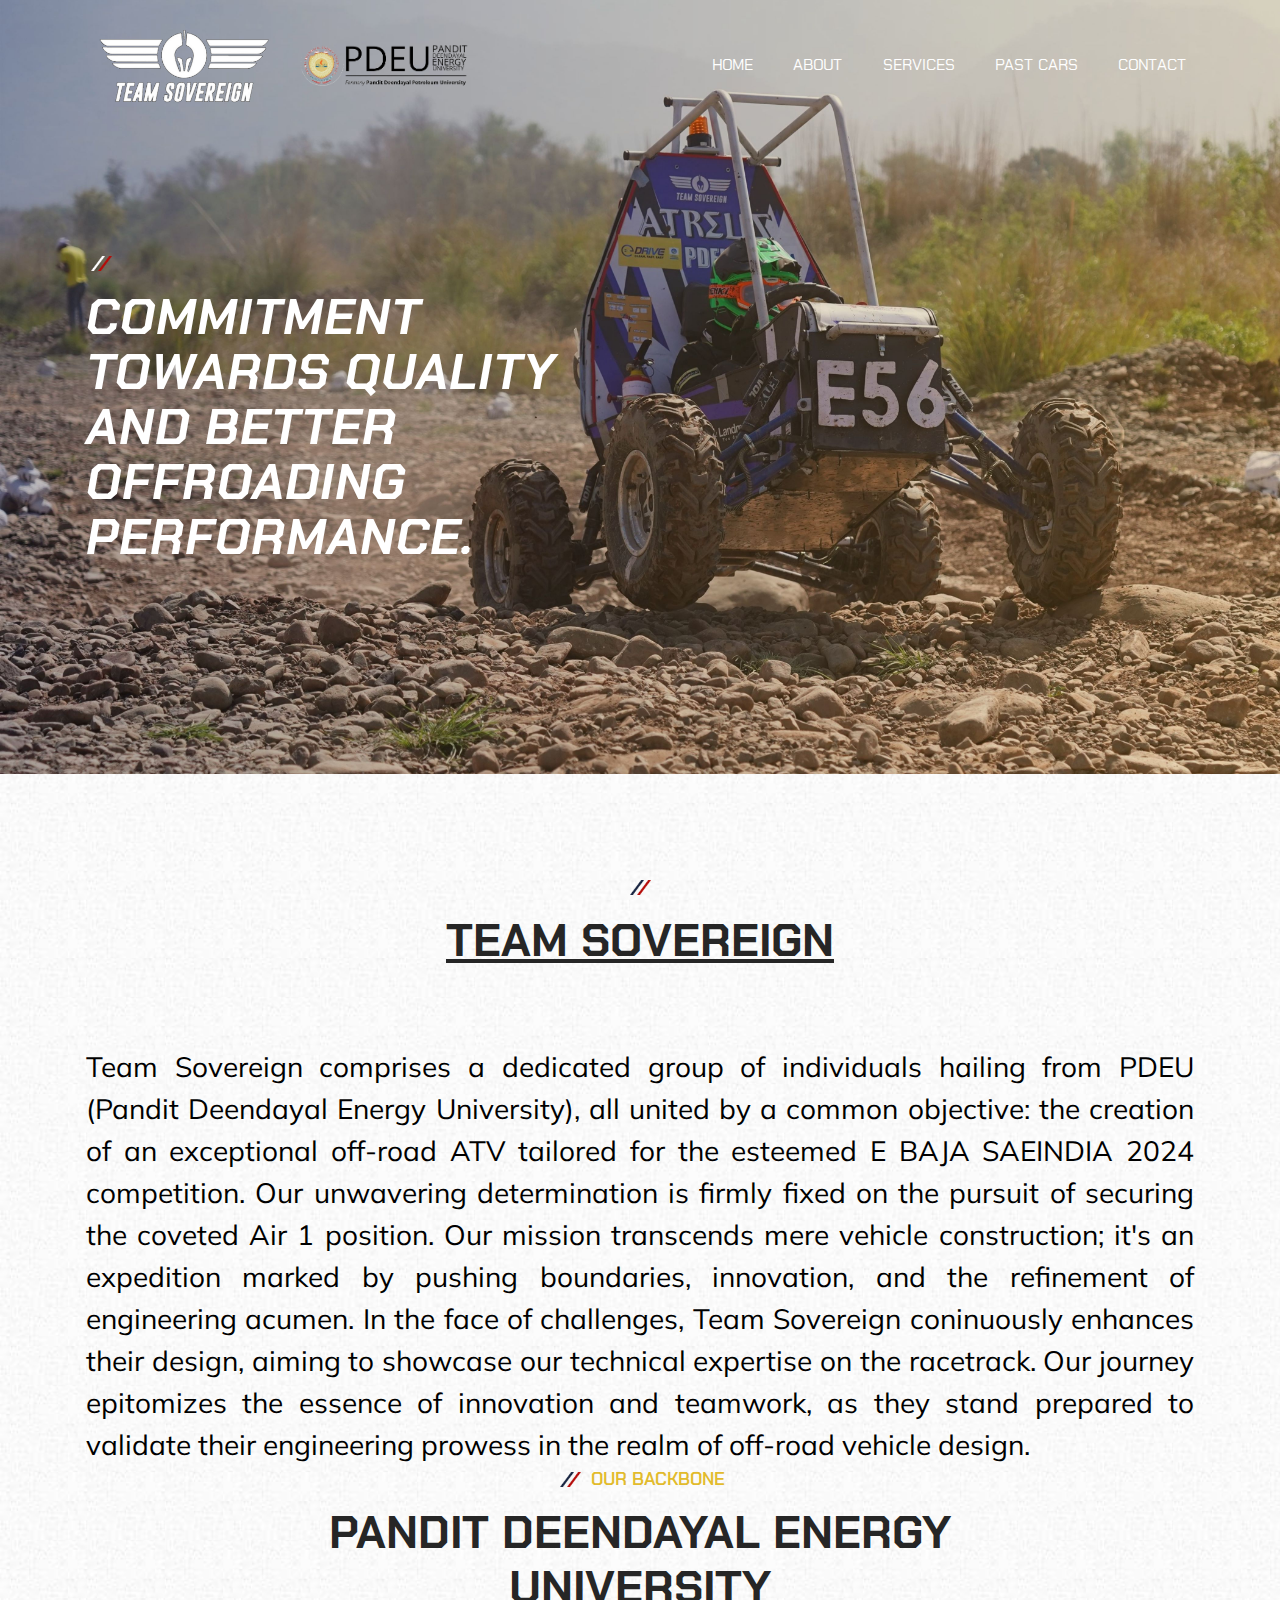
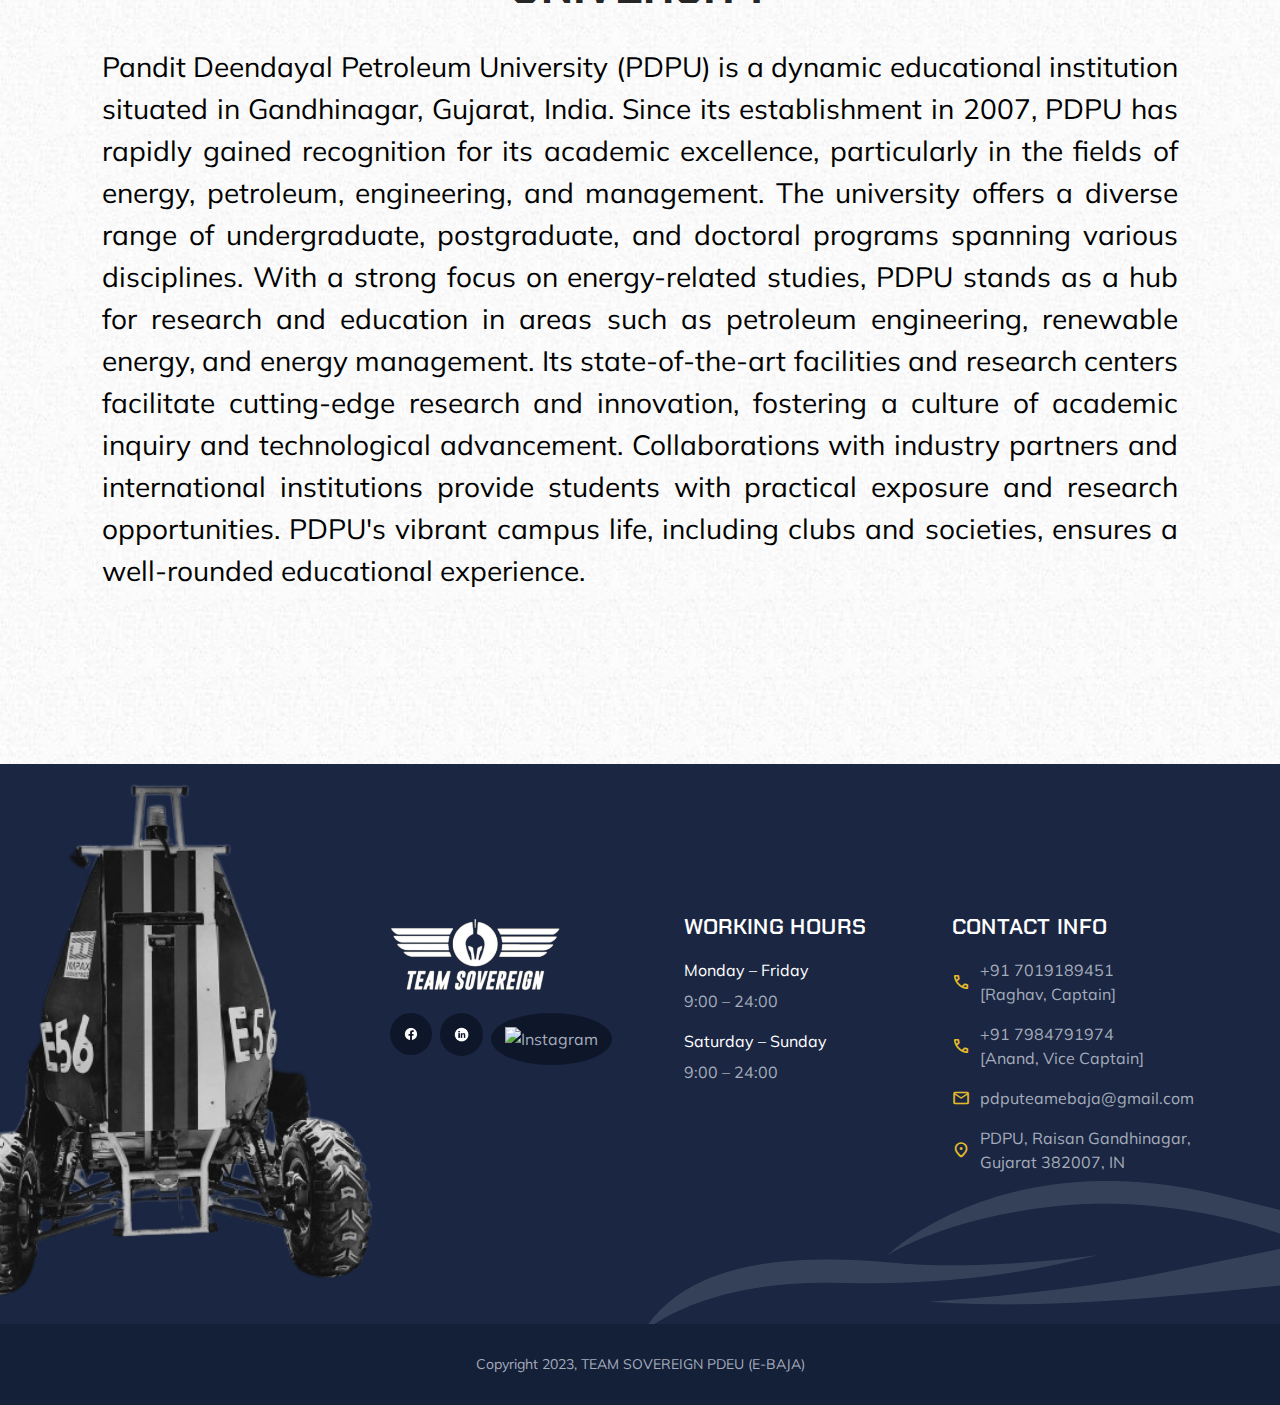
==== about.html @ 9f76470d "Add files via upload" ====
<!DOCTYPE html>
<html lang="en">

<head>
  <meta charset="UTF-8">
  <meta http-equiv="X-UA-Compatible" content="IE=edge">
  <meta name="viewport" content="width=device-width, initial-scale=1.0">

  <!-- 
    - primary meta tags
  -->
  <title>TEAM SOVEREIGN</title>
  <meta name="title" content="TEAM SOVEREIGN">
  <meta name="description" content="MADE BY TEAM SOVEREIGN">

  <!-- 
    - favicon
  -->
  <!-- <link rel="shortcut icon" href="./favicon.svg" type="image/svg+xml"> -->

  <!-- 
    - google font link
  -->
  <link rel="preconnect" href="https://fonts.googleapis.com">
  <link rel="preconnect" href="https://fonts.gstatic.com" crossorigin>
  <link href="https://fonts.googleapis.com/css2?family=Chakra+Petch:wght@400;600;700&family=Mulish&display=swap"
    rel="stylesheet">

  <!-- 
    - material icon font
  -->
  <link rel="stylesheet"
    href="https://fonts.googleapis.com/css2?family=Material+Symbols+Rounded:opsz,wght,FILL,GRAD@40,600,0,0" />

  <!-- 
    - custom css link
  -->
  <link rel="stylesheet" href="style.css">

  <!-- 
    - preload images
  -->
  <link rel="preload" as="image" href="hero-banner.png">
  <link rel="preload" as="image" href="hero-bg.jpg">

</head>

<body>

  <!-- 
    - #HEADER
  -->

  <header class="header">
    <div class="container">

      <a href="index.html" class="logo">
        <img src="logo.png" width="128" height="63" alt="456">
      </a>

      <a href="https://www.pdpu.ac.in/" class="logo">
        <img src="PDEU-TP-LOGO (1).png" width="128" height="63" alt="456">
      </a>

      <nav class="navbar" data-navbar>
        <ul class="navbar-list">

          <li>
            <a href="index.html" class="navbar-link">Home</a>
          </li>

          <li>
            <a href="about.html" class="navbar-link">About</a>
          </li>

          <li>
            <a href="#" class="navbar-link">Services</a>
          </li>

          <li>
            <a href="Cars.html" class="navbar-link">Past Cars</a>
          </li>

          <li>
            <a href="#Footer" class="navbar-link">Contact</a>
          </li>

        </ul>
      </nav>



  </header>





  <main>
    <article>

      <!-- 
        - #HERO
      -->

      <section class="hero has-bg-image" aria-label="home" style="background-image: url('image-hero.jpg')">
        <div class="container">

          <div class="hero-content">

            <p class="section-subtitle :dark"> </p>

            <h1 class="h1 section-title"><i>Commitment towards Quality and better Offroading performance.</i></h1>

            <p class="section-text">
              
            </p>

           <!-- <a href="#" class="btn">
              <span class="span">Our Achievements</span>

              <span class="material-symbols-rounded">arrow_forward</span>
            </a>
            -->

          </div>

          <!-- <figure class="hero-banner" style="--width: 1228; --height: 789;">
            <img src="./assets/images/over.png" width="1228" height="789" alt="red motor vehicle"
              class="move-anim">
          </figure> -->

        </div>
      </section>

      
      <!-- <section class="sponsors-bar">
        <div class="container">
          <div class="sponsors-content">
            <h3 class="sponsors-heading">Our Sponsors</h3>
            <div class="sponsors-scroll">
              <div class="sponsors-images">
                 Add your sponsor images here -->
                <!-- <img src="./assets/images/logo1.png" alt="Sponsor 1">
                <img src="./assets/images/logo1.png" alt="Sponsor 2">
                <img src="./assets/images/logo1.png" alt="Sponsor 4">
                <img src="./assets/images/logo1.png" alt="Sponsor 5">
                <img src="./assets/images/logo1.png" alt="Sponsor 6">
                 Add more sponsor images as needed -->
              <!-- </div>
            </div>
          </div>
        </div>
      </section>
    --> 


      <!-- 
        - #SERVICE
      -->

      <section class="section service has-bg-image" aria-labelledby="service-label"
        style="background-image: url('service-bg.jpg')">
        <div class="container">

          <p class="section-subtitle :light" id="service-label"></p>

          <h2 class="h2 section-title"><u>TEAM SOVEREIGN</u></h2>
          <br><br>
         

          <center><p style="color:black; font-size: 28px; text-align: justify;">Team Sovereign comprises a dedicated group of individuals hailing from PDEU (Pandit Deendayal Energy University), all united by a common objective: the creation of an exceptional off-road ATV tailored for the esteemed E BAJA SAEINDIA 2024 competition. 
        
            Our unwavering determination is firmly fixed on the pursuit of securing the coveted Air 1 position. 
            
            Our mission transcends mere vehicle construction; it's an expedition marked by pushing boundaries, innovation, and the refinement of engineering acumen. 
          
            In the face of challenges, Team Sovereign coninuously enhances their design, aiming to showcase our technical expertise on the racetrack. 
        
            Our journey epitomizes the essence of innovation and teamwork, as they stand prepared to validate their engineering prowess in the realm of off-road vehicle design.
            <br>


          </p></center>

         <!-- <ul class="service-list">

            <li>
              <div class="service-card">

                <figure class="card-icon">
                  <img src="./assets/images/speed.jpeg" width="110" height="110" loading="lazy" alt="Max Speed">
                </figure>

                <h3 class="h3 card-title">Max Speed</h3>

                <p class="card-text">
                  50 km/hr
                </p>

                <a href="#" class="btn-link">Read more</a>

              </div>
            </li>

            <li>
              <div class="service-card">

                <figure class="card-icon">
                  <img src="./assets/images/camber (1).jpeg" width="110" height="110" loading="lazy" alt="SUPERB SUSPENSION AND Maneuvrability">
                </figure>

                <h3 class="h3 card-title">SUPERB SUSPENSION AND MANEUVRABILITY</h3>
                <p class="card-text">
                  15 inch Ground Clearance
                </p>

                <a href="#" class="btn-link">Read more</a>

              </div>
            </li>

            <li>
              <div class="service-card">

                <figure class="card-icon">
                  <img src="./assets/images/POWER TRAIN.jpeg" width="110" height="110" loading="lazy" alt="BETTER POWER TRANSMISSION">
                </figure>

                <h3 class="h3 card-title">POWER TRANSMISSION IMPROVED</h3>

                <p class="card-text">
                  Optimizations in Gear Transmission System
                </p>

                <a href="#" class="btn-link">Read more</a>

              </div>
            </li>

            <li>
              <div class="service-card">

                <figure class="card-icon">
                  <img src="./assets/images/battery.jpeg" width="110" height="110" loading="lazy"
                    alt="Battery Repair">
                </figure>

                <h3 class="h3 card-title">Fully Electrically Powered</h3>

                <p class="card-text">
                  Battery Capacity Of  120 A-Hr.
                </p>

                <a href="#" class="btn-link">Read more</a>

              </div>
            </li>

            <li class="service-banner">
              <img src="./assets/images/services-5.png" width="646" height="380" loading="lazy" alt="Red Car"
                class="move-anim">
            </li>

            <li>
              <div class="service-card">

                <figure class="card-icon">
                  <img src="./assets/images/motor.jpeg" width="110" height="110" loading="lazy"
                    alt="PMSM MOTOR">
                </figure>

                <h3 class="h3 card-title">IMPROVED PERFORMANCE WITH UPDATED PMSM MOTOR</h3>

                <p class="card-text">
                  Rugged and Efficient Permanent Magnet Synchronous Motor
                </p>

                <a href="#" class="btn-link">Read more</a>

              </div>
            </li>

          </ul>
          

          <a href="#" class="btn">
            <span class="span">View All Services</span>

            <span class="material-symbols-rounded">arrow_forward</span>
          </a>

        </div>
      </section>

      -->



      <!-- 
        - #ABOUT
     

      <section id="about" class="section about has-before" aria-labelledby="about-label">
        <div class="container">
           -->

          <!--<figure class="about-banner">
            <img src="./assets/images/logo.png" id="logog" width="540" height="540" loading="lazy"
              alt="vehicle repire equipments" class="w-100">
          </figure>

          <div class="about-content">

            <p class="section-subtitle :dark">About Us</p>

            <h2 class="h2 section-title">We’re Commited to make best Electric ATV Of <br> E-BAJA</h2>

            <p class="section-text">
              
            </p>

            <p class="section-text">
              
            </p>

            <ul class="about-list">

              <li class="about-item">
                <p>
                  <strong class="display-1 strong">AIR-9 GUJ-1 </strong> Design Evaluation Rank 2023
                </p>
              </li>

              <li class="about-item">
                <p>
                  <strong class="display-1 strong">AIR-8 GUJ-2</strong> Acceleration Rank 2023
                </p>
              </li>

              <li class="about-item">
                <p>
                  <strong class="display-1 strong">AIR-18 GUJ-2</strong> Endurance Race Of 7 Laps 2023
                </p>
              </li>

              <li class="about-item">
                <p>
                  <strong class="display-1 strong">AIR-21 GUJ-3</strong> Overall Rank 2023
                </p>
              </li>
            

            </ul>
          


          </div>

        </div>
      </section>
         -->




      <!-- 
        - #WORK
      -->

      <section class="Backbone" aria-labelledby="work-label">
        <div class="container">

          <p class="section-subtitle :light" id="work-label"> OUR BACKBONE  </p>

          <h2 class="h2 section-title">Pandit Deendayal Energy University</h2>
          <p style="font-size: 28px; color: black; text-align: justify;">Pandit Deendayal Petroleum University (PDPU) is a dynamic educational institution situated in Gandhinagar, Gujarat, India. Since its establishment in 2007, PDPU has rapidly gained recognition for its academic excellence, particularly in the fields of energy, petroleum, engineering, and management. The university offers a diverse range of undergraduate, postgraduate, and doctoral programs spanning various disciplines. With a strong focus on energy-related studies, PDPU stands as a hub for research and education in areas such as petroleum engineering, renewable energy, and energy management. Its state-of-the-art facilities and research centers facilitate cutting-edge research and innovation, fostering a culture of academic inquiry and technological advancement. Collaborations with industry partners and international institutions provide students with practical exposure and research opportunities. PDPU's vibrant campus life, including clubs and societies, ensures a well-rounded educational experience.</p>
          <br>
          <br><br>

          <!--
          <ul class="has-scrollbar">

            <li class="scrollbar-item">
              <div class="work-card">

                <figure class="card-banner img-holder" style="--width: 350; --height: 406;">
                  <img src="./assets/images/image4.jpg" width="350" height="406" loading="lazy" alt="FULL BODY WELDING"
                    class="img-cover">
                </figure>

                <div class="card-content">
                  <h3 class="h3 card-title">ELECTRIFICATION</h3>
                  <p class="card-subtitle">AND</p>

                  <h3 class="h3 card-title">FULL BODY WELDING</h3>

                  <a href="#" class="card-btn">
                    <span class="material-symbols-rounded">arrow_forward</span>
                  </a>
                </div>

              </div>
            </li>
            
            <li class="scrollbar-item">
              <div class="work-card">

                <figure class="card-banner img-holder" style="--width: 350; --height: 406;">
                  <img src="./assets/images/image1.jpg" width="350" height="406" loading="lazy" alt="INSTANT CAR REPAIRING TEAM"
                    class="img-cover">
                </figure>

                <div class="card-content">
                  <h3 class="h3 card-title">BODY DECALS</h3>
                  <p class="card-subtitle">AND</p>

                  <h3 class="h3 card-title">DESIGNING</h3>

                  <a href="#" class="card-btn">
                    <span class="material-symbols-rounded">arrow_forward</span>
                  </a>
                </div>

              </div>
            </li>

            <li class="scrollbar-item">
              <div class="work-card">

                <figure class="card-banner img-holder" style="--width: 350; --height: 406;">
                  <img src="./assets/images/image3.jpg" width="350" height="406" loading="lazy" alt="Battery Adjust"
                    class="img-cover">
                </figure>

                <div class="card-content">
                  <h3 class="h3 card-title">ENDURANCE </h3>
                  <p class="card-subtitle">AND </p>


                  <h3 class="h3 card-title">DURABILITY</h3>

                  <a href="#" class="card-btn">
                    <span class="material-symbols-rounded">arrow_forward</span>
                  </a>
                </div>

              </div>
            </li>

          </ul>

        </div>
      </section>
    </section>
    -->

    <!-- <section class="sponsors-bar">
      <div class="container">
        <div class="sponsors-content">
          <h3 class="sponsors-heading">Previous Sponsers</h3>
          <div class="sponsors-scroll">
            <div class="sponsors-images">
              Add your sponsor images here -->
              <!-- <img src="./assets/images/logo1.png" alt="Sponsor 1">
              <img src="./assets/images/logo1.png" alt="Sponsor 2">
              <img src="./assets/images/logo1.png" alt="Sponsor 4">
              <img src="./assets/images/logo1.png" alt="Sponsor 5">
              <img src="./assets/images/logo1.png" alt="Sponsor 6">
              Add more sponsor images as needed -->
            <!-- </div>
          </div>
        </div>
      </div>
    </section> -->


    </article>
  </main>





  <!-- 
    - #FOOTER
  -->

  <footer id="Footer" class="footer">

    <div class="footer-top section">
      <div class="container">

        <div class="footer-brand">

          <a href="#" class="logo">
            <img src="logo.png" width="128" height="63" alt="autofix home">
          </a>

          <p class="footer-text">
             
          </p>

          <ul class="social-list">

            <li>
              <a href="" class="social-link">
                <img src="facebook.svg" alt="Facebook">
              </a>
            </li>

            <li>
              <a href="https://www.linkedin.com/company/team-sovereign/" class="social-link" >
                <img src="logo_in.png" alt="Linkedin" id="linkedin_logo">
              </a>
            </li>

            <li>
              <a href="https://instagram.com/team.sovereign?igshid=MzRlODBiNWFlZA==" class="social-link">
                <img src=instagram.svg" alt="Instagram">
              </a>
            </li>

           
            

          </ul>
          

        </div>

        <ul class="footer-list">

          <li>
            <p class="h3">Working Hours</p>
          </li>

          <li>
            <p class="p">Monday – Friday</p>

            <span class="span">9:00 – 24:00</span>
          </li>

          <li>
            <p class="p">Saturday – Sunday</p>

            <span class="span">9:00 – 24:00</span>
          </li>

        

        </ul>

        <ul class="footer-list">

          <li>
            <p class="h3">Contact Info</p>
          </li>

          <li>
            <a href="tel:+7019189451" class="footer-link">
              <span class="material-symbols-rounded">call</span>
              <span class="span">+91 7019189451<br>[Raghav, Captain]</span>
              
            </a>
          </li>
          <li>
            <a href="tel:+798479189451" class="footer-link">
              <span class="material-symbols-rounded">call</span>

              <span class="span">+91 7984791974 <br>[Anand, Vice Captain]</span>
             
            </a>
          </li>

          <li>
            <a href="mailto:info@autofix.com" class="footer-link">
              <span class="material-symbols-rounded">mail</span>

              <span class="span">pdputeamebaja@gmail.com</span>
            </a>
          </li>

          <li>
            <address class="footer-link address">
              <span class="material-symbols-rounded">location_on</span>

              <span class="span">PDPU, Raisan Gandhinagar, Gujarat 382007, IN</span>
            </address>
          </li>

        </ul>

      </div>

      <img src="footer-shape-3.png" width="637" height="173" loading="lazy" alt="Shape"
        class="shape shape-3 move-anim">

    </div>

    <div class="footer-bottom">
      <div class="container">

        <p class="copyright">Copyright 2023, TEAM SOVEREIGN PDEU (E-BAJA)</p>

        <!-- <img src="./assets/images/footer-shape-2.png" width="778" height="335" loading="lazy" alt="Shape"
          class="shape shape-2"> -->

        <img src="back.png" id="back" width="805" height="652" loading="lazy" alt="Red Car"
          class="shape shape-1 move-anim">

      </div>
    </div>

  </footer>





  <!-- 
    - custom js link
  -->
  <script src="script.js"></script>

</body>

</html>
---- style.css ----
/*-----------------------------------*\
  #style.css
\*-----------------------------------*/

/**
 * Copyright 2023 Team Sovereign
 */





/*-----------------------------------*\
  #CUSTOM PROPERTY
\*-----------------------------------*/

:root {

  /**
   * colors
   */

  --international-orange-engineering: #e2bb2d;
  --cadet-blue-creyola: hsl(222, 14%, 69%);
  --oxford-blue-1: hsl(222, 47%, 15%);
  --oxford-blue-2: hsl(222, 44%, 14%);
  --oxford-blue-3: hsl(222, 50%, 11%);
  --sonic-silver: hsl(0, 0%, 79%);
  --space-cadet: hsl(222, 44%, 18%);
  --pastel-pink: hsl(0, 0%, 100%);
  --eerie-black: hsl(0, 0%, 15%);
  --light-gray: hsl(123, 85%, 49%);
  --white: hsl(0, 0%, 100%);

  /**
   * typography
   */

  --ff-chakra-petch: 'Chakra Petch', sans-serif;
  --ff-mulish: 'Mulish', sans-serif;
  
  --fs-1: 3.5rem;
  --fs-2: 3rem;
  --fs-3: 2.4rem;
  --fs-4: 1.8rem;
  --fs-5: 1.4rem;
  --fs-6: 1.2rem;
  
  --fw-400: 400;
  --fw-600: 600;
  --fw-700: 700;

  /**
   * spacing
   */

  --section-padding: 60px;

  /**
   * box shadow
   */

  --shadow: 0px 0px 100px 0px hsl(216, 9%, 90%);

  /**
   * border radius
   */

  --radius-pill: 100px;
  --radius-circle: 50%;

  /**
   * transition
   */

  --transition: 0.25s ease;
  --cubic-out: cubic-bezier(0.05, 0.83, 0.52, 0.97);

}





/*-----------------------------------*\
  #RESET
\*-----------------------------------*/

*,
*::before,
*::after {
  margin: 0;
  padding: 0;
  box-sizing: border-box;
}

li { list-style: none; }

a,
img,
span,
button { display: block; }

a {
  color: inherit;
  text-decoration: none;
}

img { height: auto; }

button {
  background: none;
  border: none;
  font: inherit;
  cursor: pointer;
}


address { font-style: normal; }

html {
  font-family: var(--ff-mulish);
  font-size: 10px;
  scroll-behavior: smooth;
}

body {
  background-color: var(--white);
  color: var(--sonic-silver);
  font-size: 1.6rem;
  line-height: 1.5;
}

:focus-visible { outline-offset: 4px; }

::-webkit-scrollbar { width: 10px; }

::-webkit-scrollbar-track { background-color: hsl(0, 0%, 98%); }

::-webkit-scrollbar-thumb { background-color: hsl(0, 0%, 80%); }

::-webkit-scrollbar-thumb:hover { background-color: hsl(0, 0%, 70%); }





/*-----------------------------------*\
  #REUSED STYLE
\*-----------------------------------*/

.container { padding-inline: 16px; }

.material-symbols-rounded {
  --fs: 1em;
  font-variation-settings: 'FILL' 0, 'wght' 600, 'GRAD' 0, 'opsz' 40;
  font-size: var(--fs);
  width: 1em;
  overflow: hidden;
}

.has-bg-image {
  background-repeat: no-repeat;
  background-size: cover;
  background-position: left;
}

.section-subtitle {
  max-width: max-content;
  font-family: var(--ff-chakra-petch);
  font-size: var(--fs-5);
  font-weight: var(--fw-600);
  text-transform: uppercase;
  margin-block-end: 12px;
  margin-inline: auto;
}

.section-subtitle::before {
  content: "";
  display: inline-block;
  height: 15px;
  width: 30px;
  margin-block-end: -2px;
  background-repeat: no-repeat;
  background-size: contain;
  background-position: center;
}

.section-subtitle.\:dark { color: var(--white); }

.section-subtitle.\:dark::before { background-image: url('text-bars-light.png'); }

.section-subtitle.\:light { color: var(--international-orange-engineering); }

.section-subtitle.\:light::before { background-image: url('text-bars-dark.png'); }

.section-title { text-align: center; }

.h1,
.h2,
.h3,
.display-1 {
  font-family: var(--ff-chakra-petch);
  font-weight: var(--fw-700);
  text-transform: uppercase;
}

.display-1 { font-size: var(--fs-1); }

.h1 {
  color: var(--white);
  font-size: var(--fs-2);
  line-height: 1.1;
  letter-spacing: 1px;
}

.h2,
.h3 {
  color: var(--eerie-black);
  font-weight: var(--fw-600);
  line-height: 1.2;
}

.h2 { font-size: var(--fs-3); }

.h3 { font-size: var(--fs-4); }

.btn {
  background-color: var(--international-orange-engineering);
  color: var(--white);
  max-width: max-content;
  font-family: var(--ff-chakra-petch);
  font-weight: var(--fw-600);
  text-transform: uppercase;
  display: flex;
  align-items: center;
  gap: 8px;
  padding: 12px 20px;
  border: 3px solid white;
  border-radius: var(--radius-pill);
  transition: var(--transition);
  will-change: transform;
}

.btn:is(:hover, :focus-visible) {
  transform: translateY(-5px);
  background-color: var(--oxford-blue-3);
  border-color: var(--white);
}

.move-anim { animation: moving 2s ease-in-out infinite alternate; }

@keyframes moving {
  0% { transform: translateY(0); }
  100% { transform: translateY(10px); }
}

.section { padding-block: var(--section-padding); }

.btn-link {
  font-family: var(--ff-chakra-petch);
  text-transform: uppercase;
  color: var(--international-orange-engineering);
  font-weight: var(--fw-700);
}

.w-100 { width: 100%; }

.img-holder {
  aspect-ratio: var(--width) / var(--height);
  background-color: var(--light-gray);
  overflow: hidden;
}

.img-cover {
  width: 100%;
  height: 100%;
  object-fit: cover;
}

.has-scrollbar {
  display: flex;
  align-items: center;
  gap: 30px;
  overflow-x: auto;
  scroll-snap-type: inline mandatory;
  padding-block-end: 20px;
}

.scrollbar-item {
  min-width: 100%;
  scroll-snap-align: start;
}

.has-scrollbar::-webkit-scrollbar { height: 16px; }

.has-scrollbar::-webkit-scrollbar-track {
  background-color: var(--pastel-pink);
  border-radius: 20px;
}

.has-scrollbar::-webkit-scrollbar-thumb {
  background-color: var(--international-orange-engineering);
  border-radius: 20px;
  border: 3px solid var(--pastel-pink);
}

.has-scrollbar::-webkit-scrollbar-button { width: 15%; }





/*-----------------------------------*\
  #HEADER
\*-----------------------------------*/

.header .btn { display: none; }

.header {
  position: absolute;
  top: 0;
  left: 0;
  width: 100%;
  padding: 40px 15px;
  padding-inline-start: 40px;
  z-index: 4;
}

.header .container {
  display: flex;
  justify-content: space-between;
  align-items: center;
}

.logo img { width: 100px; }

.nav-toggle-icon {
  width: 30px;
  height: 2px;
  background-color: var(--white);
  transition: var(--transition);
}

.nav-toggle-icon:not(:last-child) { margin-block-end: 7px; }

.nav-toggle-btn.active .icon-2 {
  opacity: 0;
  transform: translateX(-10px);
}

.nav-toggle-btn.active .icon-1 { transform: rotate(45deg) translate(8px, 8px); }

.nav-toggle-btn.active .icon-3 { transform: rotate(-45deg) translate(4px, -4px); }

.navbar {
  position: absolute;
  top: 100px;
  right: 30px;
  background-color: var(--international-orange-engineering);
  min-width: max-content;
  width: 30%;
  transform: translateY(20px);
  opacity: 0;
  visibility: hidden;
  transition: 0.25s var(--cubic-out);
  z-index: 2;
}

.navbar.active {
  transform: translateY(0);
  opacity: 1;
  visibility: visible;
  transition-duration: 0.5s;
}

.navbar-link {
  font-family: var(--ff-chakra-petch);
  font-size: var(--fs-5);
  text-transform: uppercase;
  color: var(--white);
  padding: 10px 20px;
  transition: var(--transition);
}

.navbar-link:is(:hover, :focus-visible) {
  background-color: var(--white);
  color: var(--international-orange-engineering);
}




/*-----------------------------------*\
  #HERO
\*-----------------------------------*/
/*-----------------------------------*\
  #HERO
\*-----------------------------------*/

.hero {
  position: relative;
  padding-block-start: calc(var(--section-padding) + 70px);
  text-align: right; /* Change this line to align right */
  z-index: 1;
  overflow: hidden;
}

/* Rest of your HERO styles... */

.hero .container {
  display: grid;
  gap: 30px;
}

.hero .section-subtitle { text-transform: unset; }

.hero .section-text {
  color: var(--white);
  margin-block: 14px 18px;
}

.hero .btn { margin-inline: auto; }

.hero-banner { aspect-ratio: var(--width) / var(--height); }

.hero-banner img {
  position: absolute;
  bottom: 0;
  right: 0;
  width: 90%;
  z-index: -1;
}





/*-----------------------------------*\
  #SERVICE
\*-----------------------------------*/

.service-banner { display: none; }

.service { text-align: center; }

.service-list {
  gap: 0;
  margin-block-end: 40px;
}

.service-card .card-icon {
  max-width: max-content;
  margin-inline: auto;
  margin-block-end: 24px;
}

.service-card .card-text {
  line-height: 1.2;
  margin-block: 8px;
}

.service .btn { margin-inline: auto; }





/*-----------------------------------*\
  #ABOUT
\*-----------------------------------*/

.about {
  background-color: var(--space-cadet);
  color: var(--white);
  text-align: center;
}

.about .container {
  display: grid;
  gap: 50px;
}

.about .section-title { color: var(--white); }

.about .section-text:nth-child(3) { margin-block: 12px 8px; }

.about-list {
  display: grid;
  gap: 25px;
  margin-block-start: 25px;
}

.about-item {
  background-color: var(--oxford-blue-2);
  padding: 40px 20px;
  transition: var(--transition);
}

.about-item:hover {
  background-color: var(--international-orange-engineering);
  transform: translateY(-8px);
}

.about-item .strong {
  display: block;
  line-height: 1.1;
}





/*-----------------------------------*\
  #WORK
\*-----------------------------------*/

.work .container { padding-inline: 0; }

.work .section-title { margin-block-end: 24px; }

.work-card { position: relative; }

.work-card .card-content {
  background-color: var(--white);
  max-width: 90%;
  padding: 30px 10px;
  margin-block-start: -60px;
  margin-inline: auto;
  position: relative;
  text-align: center;
  box-shadow: var(--shadow);
}

.work-card .card-subtitle {
  font-family: var(--ff-chakra-petch);
  text-transform: uppercase;
  color: var(--international-orange-engineering);
  font-weight: var(--fw-700);
  margin-block-end: 5px;
}

.work-card .card-title { margin-block-end: 10px; }

.work-card .card-btn {
  background-color: var(--international-orange-engineering);
  color: var(--white);
  font-size: 2rem;
  margin-inline: auto;
  width: 38px;
  height: 38px;
  display: grid;
  place-items: center;
  border-radius: var(--radius-circle);
}





/*-----------------------------------*\
  #FOOTER
\*-----------------------------------*/

.footer { color: var(--cadet-blue-creyola); }

.footer .shape { display: none; }

.footer-top { background-color: var(--space-cadet); }

.footer-top .container {
  display: grid;
  gap: 40px;
}

.footer-text { margin-block: 18px 20px; }

.social-list {
  display: flex;
  gap: 8px;
}

.social-link {
  background-color: var(--oxford-blue-3);
  padding: 14px;
  border-radius: var(--radius-circle);
  transition: var(--transition);
}

#linkedin_logo{
  width: 15px;
  height: 15px;
}
.social-link:is(:hover, :focus-visible) {
  background-color: var(--international-orange-engineering);
  transform: translateY(-5px);
}

.footer .h3 {
  color: var(--white);
  margin-block-end: 18px;
}

.footer-list .p {
  color: var(--white);
  font-weight: var(--fw-400);
  margin-block-end: 7px;
}

.footer-list li:not(:first-child) { margin-block-start: 16px; }

.footer-link {
  display: flex;
  align-items: center;
  gap: 10px;
}

.footer-link:is(:hover, :focus-visible) { color: var(--international-orange-engineering); }

.footer-link .material-symbols-rounded {
  flex-shrink: 0;
  font-size: 1.8rem;
  color: var(--international-orange-engineering);
}

.footer-bottom {
  background-color: var(--oxford-blue-1);
  padding-block: 20px;
}

.copyright {
  text-align: center;
  font-size: var(--fs-6);
}





/*-----------------------------------*\
  #MEDIA QUERIES
\*-----------------------------------*/

/**
 * responsive for large than 575px screen
 */

@media (min-width: 575px) {

  /**
   * CUSTOM PROPERTY
   */

  :root {

    /**
     * typography
     */

    --fs-2: 4rem;
    --fs-3: 2.8rem;
    --fs-4: 2rem;

  }



  /**
   * REUSED STYLE
   */

  .container {
    max-width: 540px;
    width: 100%;
    margin-inline: auto;
  }

  .section-subtitle { --fs-5: 1.6rem; }

  .h2 { font-weight: var(--fw-700); }



  /**
   * HERO
   */

  .hero .container { max-width: unset; }

  .hero-content {
    max-width: 520px;
    margin-inline: auto;
  }

  .hero .section-text { font-size: 1.8rem; }



  /**
   * SERVICE
   */

  .service .section-title { margin-block-end: 30px; }

  .service-list {
    display: grid;
    grid-template-columns: 1fr 1fr;
    gap: 30px;
    margin-block-end: 40px;
  }

  

  /**
   * ABOUT
   */

  .about-list {
    grid-template-columns: 1fr 1fr;
    gap: 20px;
  }

  .about-item { padding-block: 20px; }



  /**
   * WORK
   */

  .scrollbar-item { min-width: calc(50% - 15px); }



  /**
   * FOOTER
   */

  .footer-top {
    position: relative;
    overflow: hidden;
  }

  .footer-top .container { grid-template-columns: 1fr 1fr; }

  .footer .shape-3 {
    display: block;
    position: absolute;
    bottom: -30px;
    right: 0;
  }

}





/**
 * responsive for large than 768px screen
 */

@media (min-width: 768px) {

  /**
   * CUSTOM PROPERTY
   */

  :root {

    /**
     * typography
     */

    --fs-1: 4rem;
    --fs-2: 5rem;
    --fs-3: 3.4rem;

  }



  /**
   * REUSED STYLE
   */

  .container,
  .hero-content { max-width: 720px; }

  .btn { padding: 16px 32px; }

  .section-subtitle { --fs-5: 1.8rem; }

  .section-title:not(.h1) {
    max-width: 500px;
    margin-inline: auto;
  }



  /**
   * HERO
   */

  .hero { --section-padding: 120px; }

  .hero .section-text { margin-block-end: 30px; }



  /**
   * SERVICE
   */

  .service-banner {
    display: block;
    position: relative;
  }

  .service-list { grid-template-columns: repeat(3, 1fr); }

  .service-banner img {
    position: absolute;
    top: 0;
    left: -25%;
    margin-block-start: 15%;
    width: 150%;
    transform-origin: top;
  }



  /**
   * ABOUT
   */
   
  .about-banner { max-width: max-content; }

  .about-banner,
  .about .section-text { margin-inline: auto; }

  .about .section-text { max-width: 520px; }



  /**
   * FOOTER
   */

  .footer-top .container { grid-template-columns: 1fr 0.9fr 0.9fr; }

  .copyright { --fs-6: 1.4rem; }

}





/**
 * responsive for large than 992px screen
 */

@media (min-width: 992px) {

  /**
   * CUSTOM PROPERTY
   */

  :root {

    /**
     * typography
     */

    --fs-2: 4.4rem;
    --fs-3: 3.8rem;
    --fs-4: 2.2rem;

    /**
     * spacing
     */

    --section-padding: 100px;

  }



  /**
   * REUSED STYLE
   */

  .container { max-width: 960px; }

  .section-text,
  .card-text { font-size: 1.8rem; }



  /**
   * HEADER
   */

  .nav-toggle-btn { display: none; }

  .header .container { gap: 30px; }

  .navbar,
  .navbar.active {
    all: unset;
    display: block;
    margin-inline-start: auto;
  }

  .navbar-list { display: flex; }

  .navbar-link {
    position: relative;
    font-size: unset;
  }

  .navbar-link:is(:hover, :focus-visible) {
    background: none;
    color: var(--white);
  }

  .navbar-link::after {
    content: url("nav-before-img.png");
    position: absolute;
    bottom: -8px;
    left: 50%;
    transform: translateX(-50%);
    opacity: 0;
  }

  .navbar-link:is(:hover, :focus-visible)::after { opacity: 1; }

  .header .btn {
    display: flex;
    padding: 12px 24px;
    font-size: var(--fs-5);
  }



  /**
   * HERO
   */

  .hero {
    text-align: left;
    padding-block-end: 80px;
  }

  .hero .container {
    max-width: 960px;
    grid-template-columns: 1fr 1fr;
  }

  .hero :is(.section-subtitle, .btn) { margin-inline: 0; }

  .hero .section-title { text-align: left; }

  .hero-banner img { width: 55%; }



  /**
   * SERVICE
   */

  .service-card .card-text {
    padding-inline: 25px;
    line-height: 1.45;
    margin-block-end: 15px;
  }

  .service-list li:nth-child(-2n+3) { margin-block-start: 90px; }

  .service-list li:nth-child(4) { margin-inline-end: 60px; }

  .service-list li:nth-child(6) { margin-inline-start: 60px; }

  .service-banner img {
    left: -55%;
    margin-block-start: -30%;
    width: 210%;
  }



  /**
   * ABOUT
   */

  .about {
    position: relative;
    z-index: 1;
  }

  .about,
  .about .section-title { text-align: left; }

  .about .container {
    grid-template-columns: 1fr 0.75fr;
    gap: 30px;
  }

  .about .section-subtitle { margin-inline: 0; }

  .about-banner,
  .about-banner .w-100 { margin-inline: auto 0; }

  .about-banner .w-100 { width: 40%; }

  .about-item { text-align: center; }

  .about::before {
    content: "";
    position: absolute;
    top: 0;
    left: 0;
    width: 50%;
    height: 100%;
    background-image: url('blue_im.png');
    background-repeat: no-repeat;
    background-size: cover;
    background-position: right;
    z-index: -1;
  }

  /**
  
  Svroller Sponser

  **/
  /* CSS for Sponsors Bar */

#back {
  width: 40%; /* Make the image responsive */
  height: auto; /* Ensure the image maintains its aspect ratio */
}

.sponsors-bar {
  background-color: #ffff;
  padding: 20px 0;
  color: black;
  font-style: normal;
  /* Increase the width as needed */
  width: 100%;
  /* Add some margin for better spacing */
  margin: 20px 0;
  /* Center the sponsor bar */
  display: flex;
  justify-content: center;
  align-items: center;
}
#logog{
  width: auto;
  height: 80px;
}
.sponsors-content {
  text-align: center;
}

.sponsors-heading {
  font-size: 24px;
  margin-bottom: 10px;
}

.sponsors-scroll {
  overflow: hidden;
}

.sponsors-images {
  white-space: nowrap;
  animation: scroll 10s linear infinite;
}

.sponsors-images img {
  display: inline-block;
  margin: 0 20px; /* Adjust the margin as needed to space out the sponsor logos */
  max-width: 100%; /* Make the images responsive */
  height: auto; /* Ensure the aspect ratio is maintained */
}

@keyframes scroll {
  0% {
    transform: translateX(100%);
  }
  100% {
    transform: translateX(-100%);
  }
}

/* Media query for screens with a maximum width of 768px */
@media (max-width: 768px) {
  .sponsors-images img {
    margin: 0 10px; /* Reduce the margin for smaller screens */
  }
}


  /**
   * WORK
   */

  .has-scrollbar { overflow-x: visible; }

  .scrollbar-item { min-width: calc(33.33% - 20px); }

}





/**
 * responsive for large than 1200px screen
 */

@media (min-width: 1200px) {

  /**
   * CUSTOM PROPERTY
   */

  :root {

    /**
     * typography
     */

    --fs-2: 5rem;
    --fs-3: 4.6rem;

  }



  /**
   * REUSED STYLE
   */

  .container,
  .hero .container { max-width: 1140px; }

  .btn { padding: 18px 36px; }

  .btn .material-symbols-rounded { --fs: 1.3em; }



  /**
   * HEADER
   */

  .header { padding-block: 25px; }

  .logo img { width: 170px; }

  .header .btn {
    font-size: unset;
    padding-block: 15px;
  }



  /**
   * HERO
   */

  .hero { padding-block: 250px 180px; }

  .hero .container { grid-template-columns: 1fr 0.9fr; }

  .hero .section-text {
    font-size: 2rem;
    padding-inline-end: 120px;
  }

  .hero-banner img { width: 70%; }



  /**
   * SERVICE
   */

  .service .section-title { max-width: 700px; }

  .service-list { margin-block-end: 70px; }

  .service-list li:nth-child(2) .card-text {
    padding-inline: 50px;
  }

  .service-list li:nth-child(-2n+3) {
    margin-block-start: 110px;
  }

  .service-list li:is(:nth-child(1), :nth-child(6)) {
    margin-inline-start: 75px;
  }

  .service-list li:is(:nth-child(3), :nth-child(4)) {
    margin-inline-end: 75px;
  }

  .service-banner img {
    width: max-content;
    left: -41%;
  }



  /**
   * WORK
   */

  .work-card .card-btn {
    font-size: 2.4rem;
    width: 55px;
    height: 55px;
  }



  /**
   * FOOTER
   */

  .footer-top { padding-block: 150px; }

  .footer-top .container { padding-inline-start: 25%; }

  .footer-bottom {
    position: relative;
    padding-block: 30px;
    z-index: 1;
  }

  .footer :is(.shape-1, .shape-2) {
    display: block;
    position: absolute;
    bottom: 0;
    width: 50%;
    pointer-events: none;
    z-index: -1;
  }

  .footer .shape-1 { left: -100px; }

  .footer .shape-2 { left: -50px; }

}





/**
 * responsive for large than 1400px screen
 */

@media (min-width: 1400px) {

  /**
   * CUSTOM PROPERTY
   */

  :root {

    /**
     * typography
     */

    --fs-2: 6rem;

    /**
     * spacing
     */

    --section-padding: 140px;

  }



  /**
   * REUSED STYLE
   */

  :is(.header, .hero) .container { max-width: 1280px; }

  .section-subtitle::before {
    height: 20px;
    margin-inline-end: 5px;
  }



  /**
   * HEADER
   */

  .header .btn { padding: 18px 36px; }



  /**
   * HERO
   */

  .hero { padding-block: 280px; }

  .hero .section-text { padding-inline-end: 90px; }

  .hero-banner img { width: 75%; }



  /**
   * ABOUT
   */

  .about::before { width: 55%; }

  .about-banner .w-100 { width: 80%; }



  /**
   * FOOTER
   */

  .footer-top .container { padding-inline-start: 20%; }

}
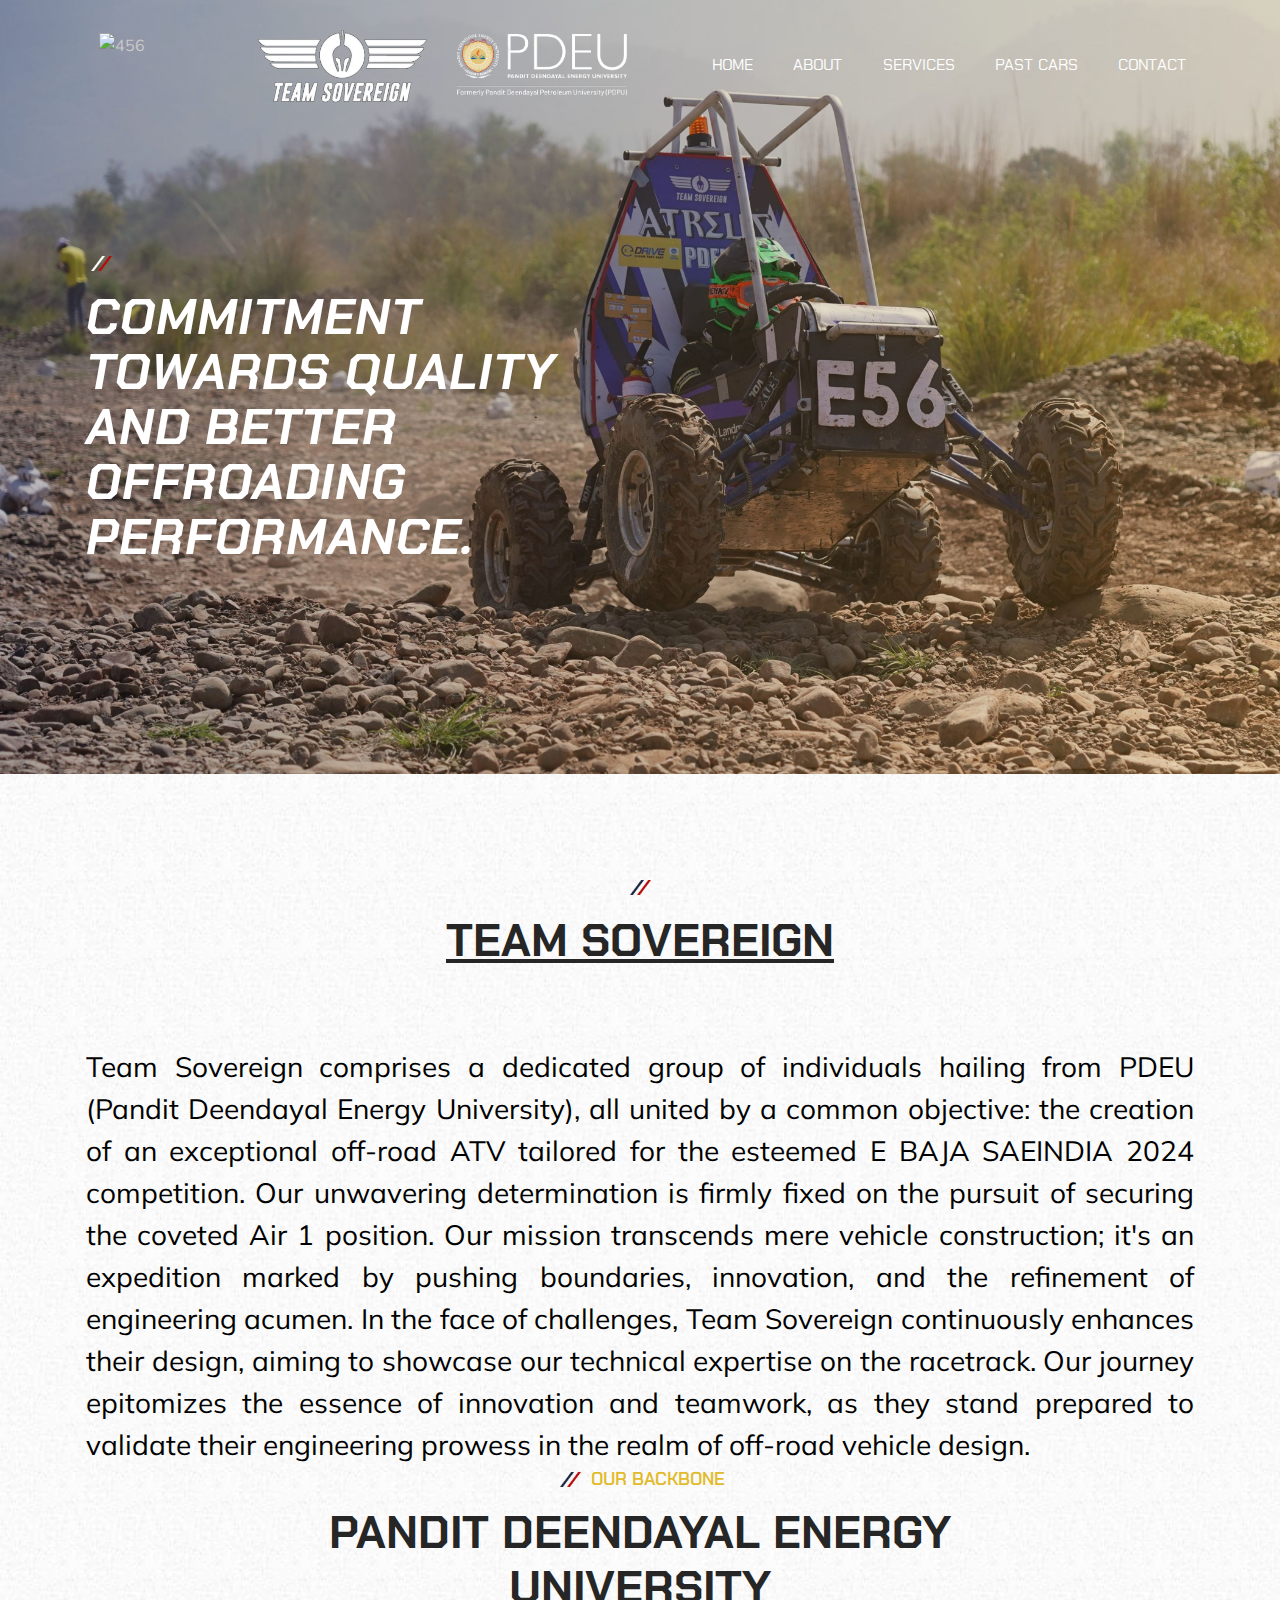
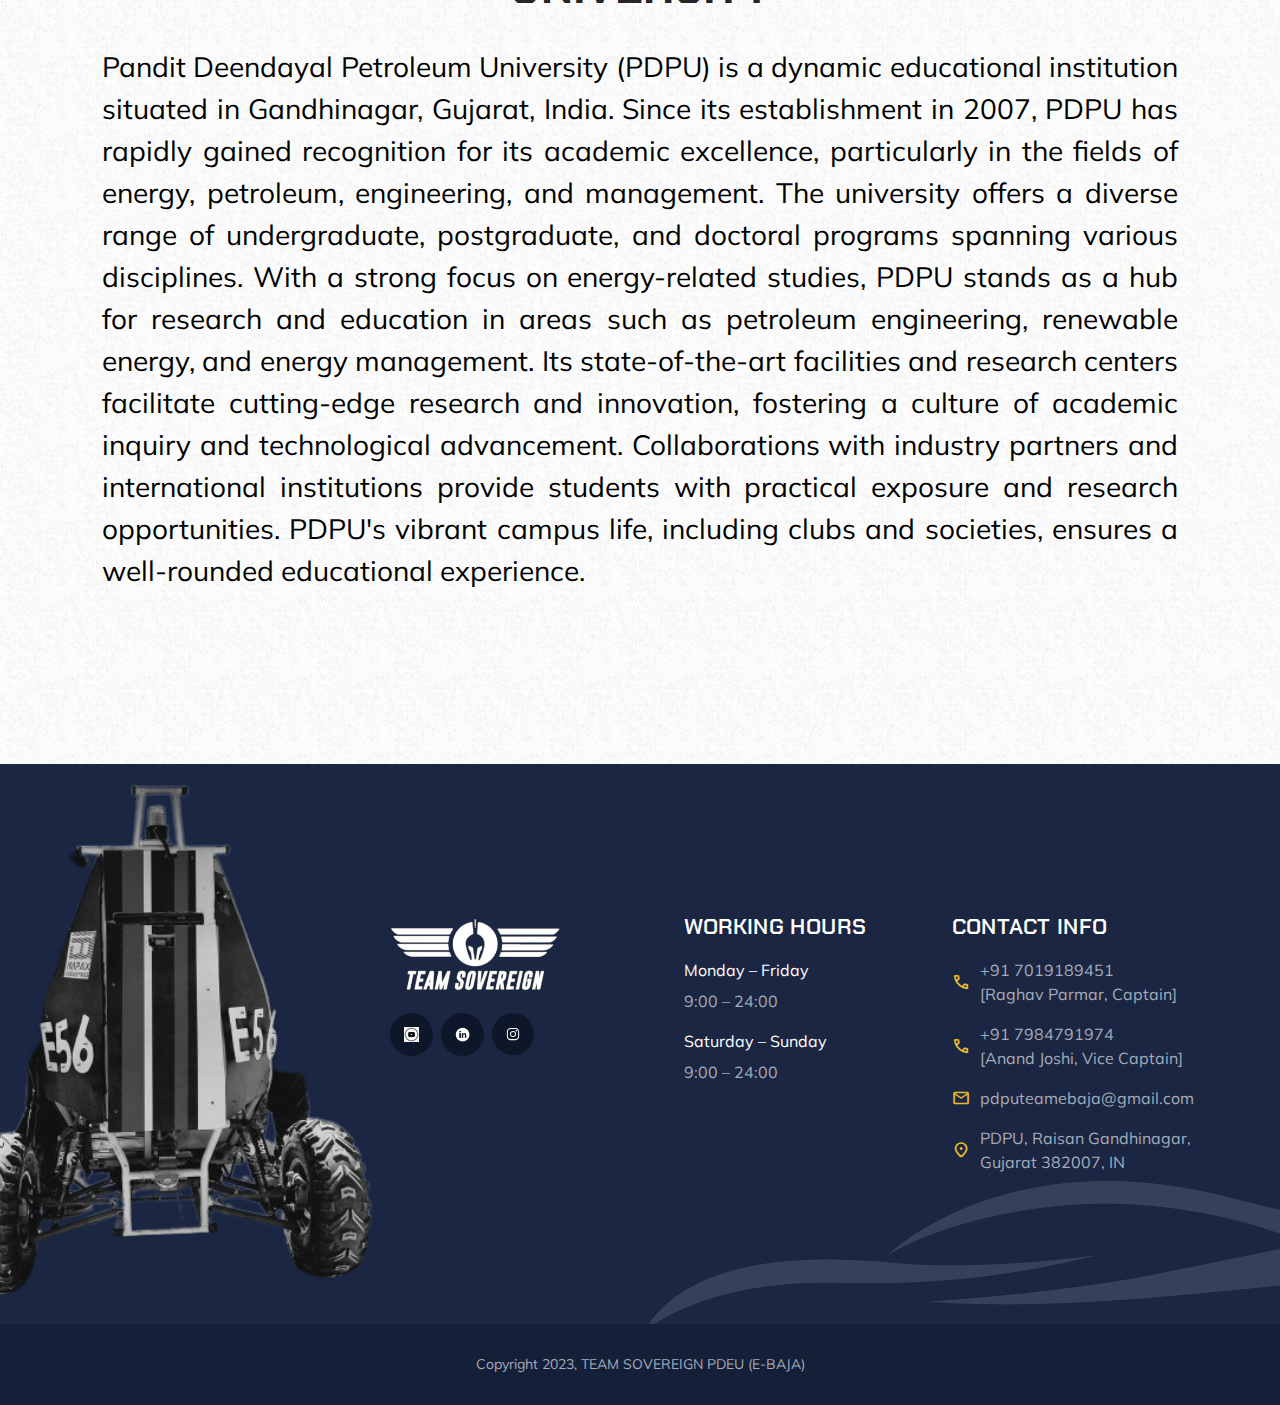
==== commit 4a41d213: "Update about.html" ====
--- a/about.html
+++ b/about.html
@@ -16,7 +16,7 @@
   <!-- 
     - favicon
   -->
-  <!-- <link rel="shortcut icon" href="./favicon.svg" type="image/svg+xml"> -->
+  <link rel="shortcut icon" href="./favicon.svg" type="image/svg+xml">
 
   <!-- 
     - google font link
@@ -54,12 +54,16 @@
   <header class="header">
     <div class="container">
 
+      <a href="index.html">
+        <img src="image.png" width="128" height="63" alt="456" align="left">
+      </a>
+
       <a href="index.html" class="logo">
         <img src="logo.png" width="128" height="63" alt="456">
       </a>
 
       <a href="https://www.pdpu.ac.in/" class="logo">
-        <img src="PDEU-TP-LOGO (1).png" width="128" height="63" alt="456">
+        <img src="PDEU Logo 2021 (2) white.png" width="128" height="63" alt="456">
       </a>
 
       <nav class="navbar" data-navbar>
@@ -175,7 +179,7 @@
             
             Our mission transcends mere vehicle construction; it's an expedition marked by pushing boundaries, innovation, and the refinement of engineering acumen. 
           
-            In the face of challenges, Team Sovereign coninuously enhances their design, aiming to showcase our technical expertise on the racetrack. 
+            In the face of challenges, Team Sovereign continuously enhances their design, aiming to showcase our technical expertise on the racetrack. 
         
             Our journey epitomizes the essence of innovation and teamwork, as they stand prepared to validate their engineering prowess in the realm of off-road vehicle design.
             <br>
@@ -504,8 +508,8 @@
           <ul class="social-list">
 
             <li>
-              <a href="" class="social-link">
-                <img src="facebook.svg" alt="Facebook">
+              <a href="https://www.youtube.com/@teamsovereignpdeu/featured" class="social-link">
+                <img src="th.jpg" alt="Youtube">
               </a>
             </li>
 
@@ -517,7 +521,7 @@
 
             <li>
               <a href="https://instagram.com/team.sovereign?igshid=MzRlODBiNWFlZA==" class="social-link">
-                <img src=instagram.svg" alt="Instagram">
+                <img src="instagram.svg" alt="Instagram">
               </a>
             </li>
 
@@ -560,7 +564,7 @@
           <li>
             <a href="tel:+7019189451" class="footer-link">
               <span class="material-symbols-rounded">call</span>
-              <span class="span">+91 7019189451<br>[Raghav, Captain]</span>
+              <span class="span">+91 7019189451<br>[Raghav Parmar, Captain]</span>
               
             </a>
           </li>
@@ -568,7 +572,7 @@
             <a href="tel:+798479189451" class="footer-link">
               <span class="material-symbols-rounded">call</span>
 
-              <span class="span">+91 7984791974 <br>[Anand, Vice Captain]</span>
+              <span class="span">+91 7984791974 <br>[Anand Joshi, Vice Captain]</span>
              
             </a>
           </li>
@@ -625,4 +629,4 @@
 
 </body>
 
-</html>+</html>
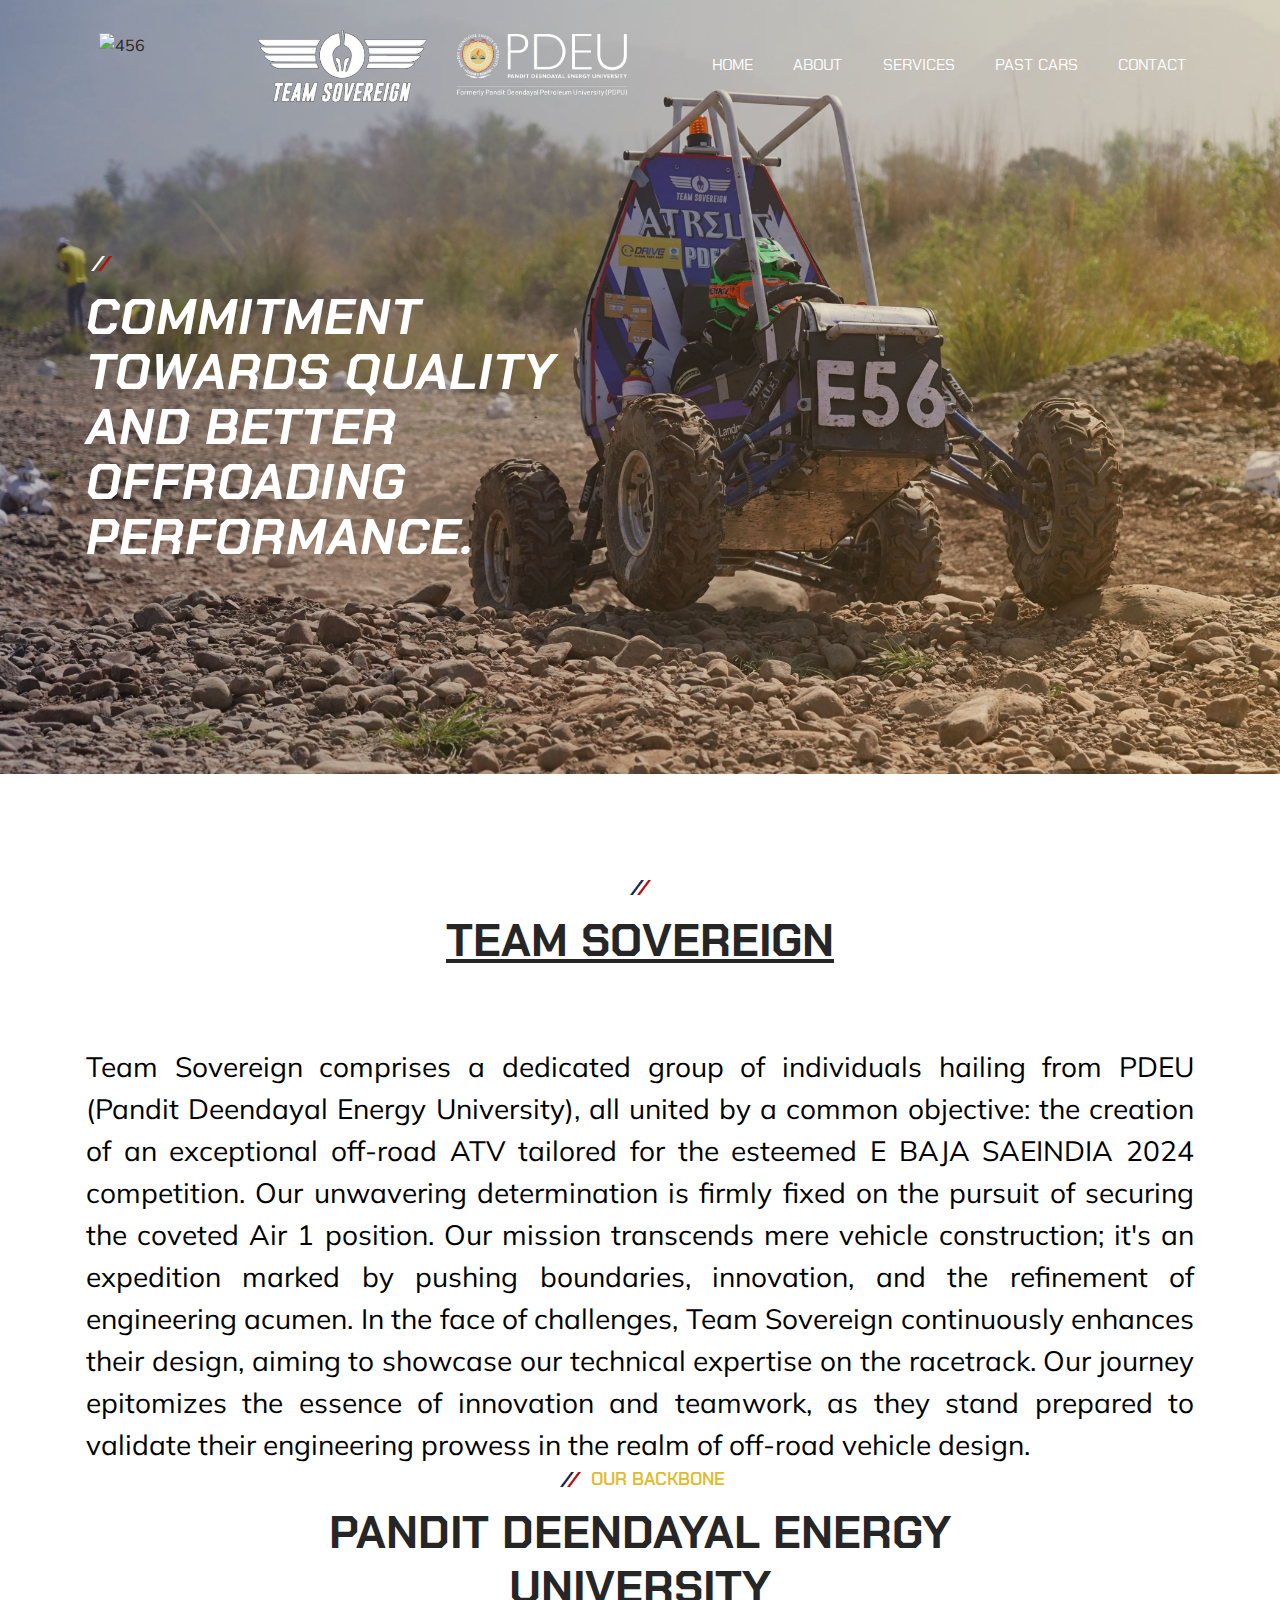
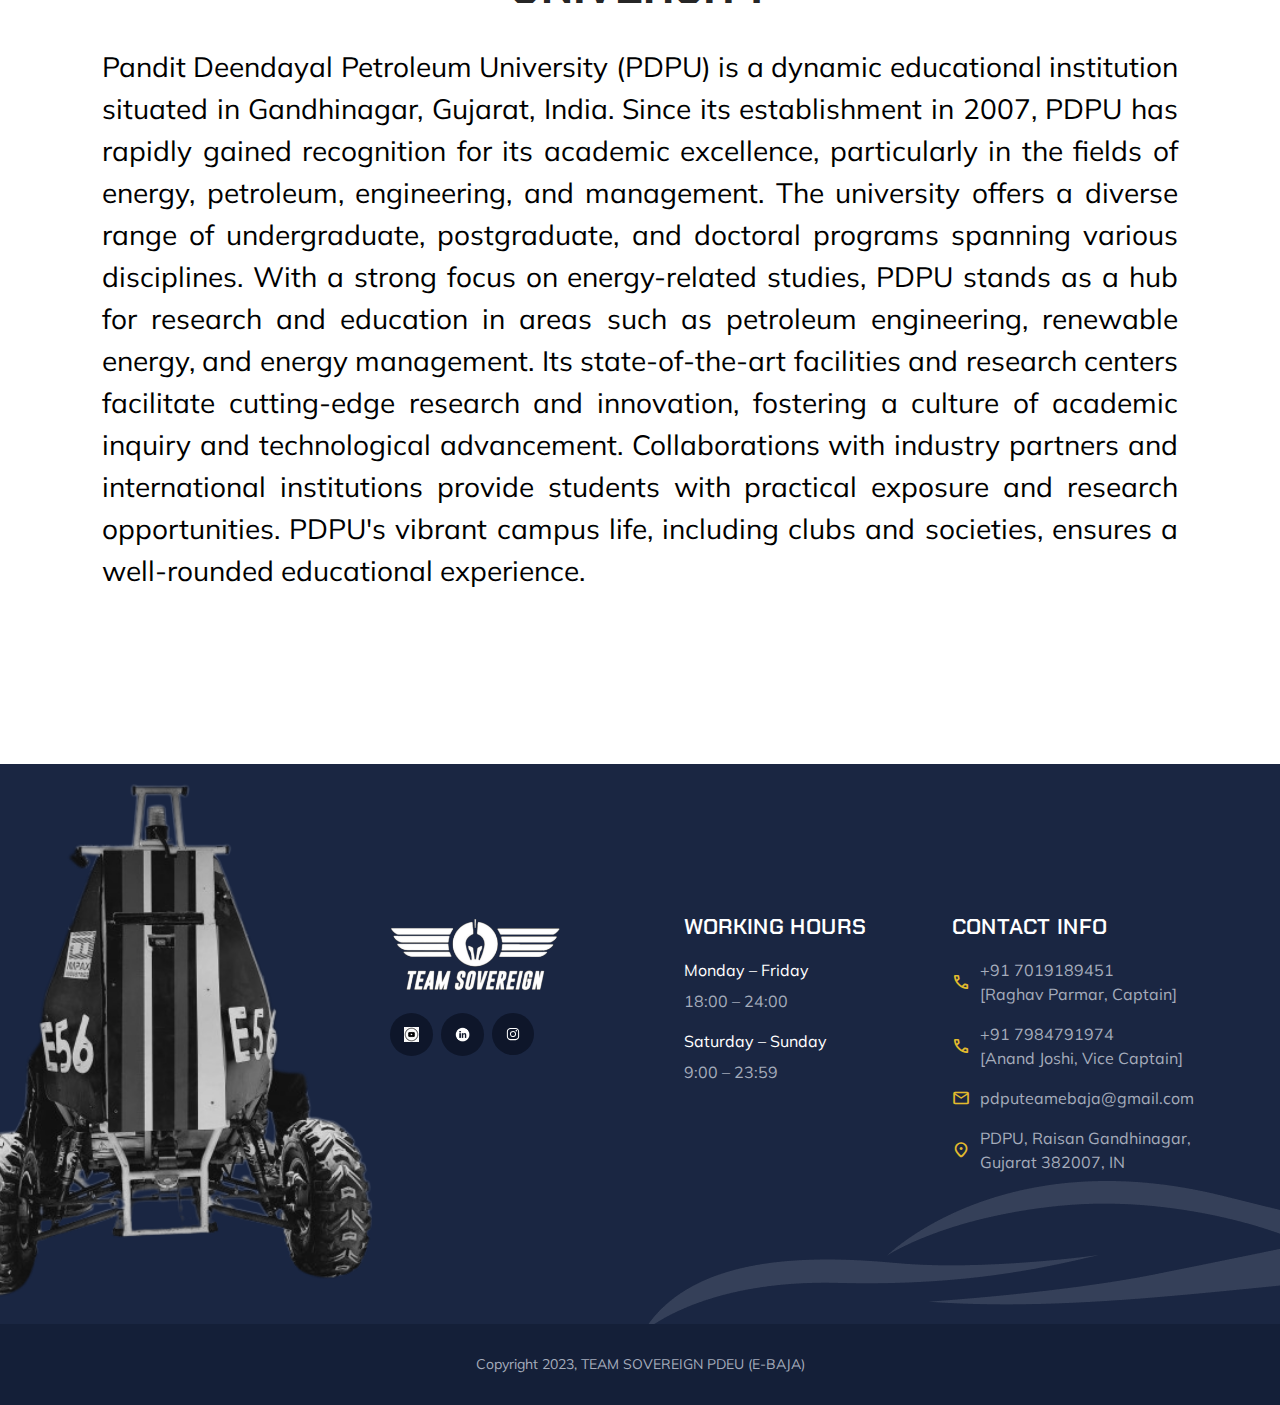
==== commit d9736844: "Update about.html" ====
--- a/about.html
+++ b/about.html
@@ -164,7 +164,7 @@
       -->
 
       <section class="section service has-bg-image" aria-labelledby="service-label"
-        style="background-image: url('service-bg.jpg')">
+        style="background-image: url('service bg 2.jpg')">
         <div class="container">
 
           <p class="section-subtitle :light" id="service-label"></p>
@@ -542,13 +542,13 @@
           <li>
             <p class="p">Monday – Friday</p>
 
-            <span class="span">9:00 – 24:00</span>
+            <span class="span">18:00 – 24:00</span>
           </li>
 
           <li>
             <p class="p">Saturday – Sunday</p>
 
-            <span class="span">9:00 – 24:00</span>
+            <span class="span">9:00 – 23:59</span>
           </li>
 
         
--- a/style.css
+++ b/style.css
@@ -10,9 +10,7 @@
 
 
 
-/*-----------------------------------*\
-  #CUSTOM PROPERTY
-\*-----------------------------------*/
+
 
 :root {
 
@@ -126,7 +124,7 @@
 
 body {
   background-color: var(--white);
-  color: var(--sonic-silver);
+  color: var(--eerie-black);
   font-size: 1.6rem;
   line-height: 1.5;
 }
@@ -1337,4 +1335,4 @@
 
   .footer-top .container { padding-inline-start: 20%; }
 
-}+}
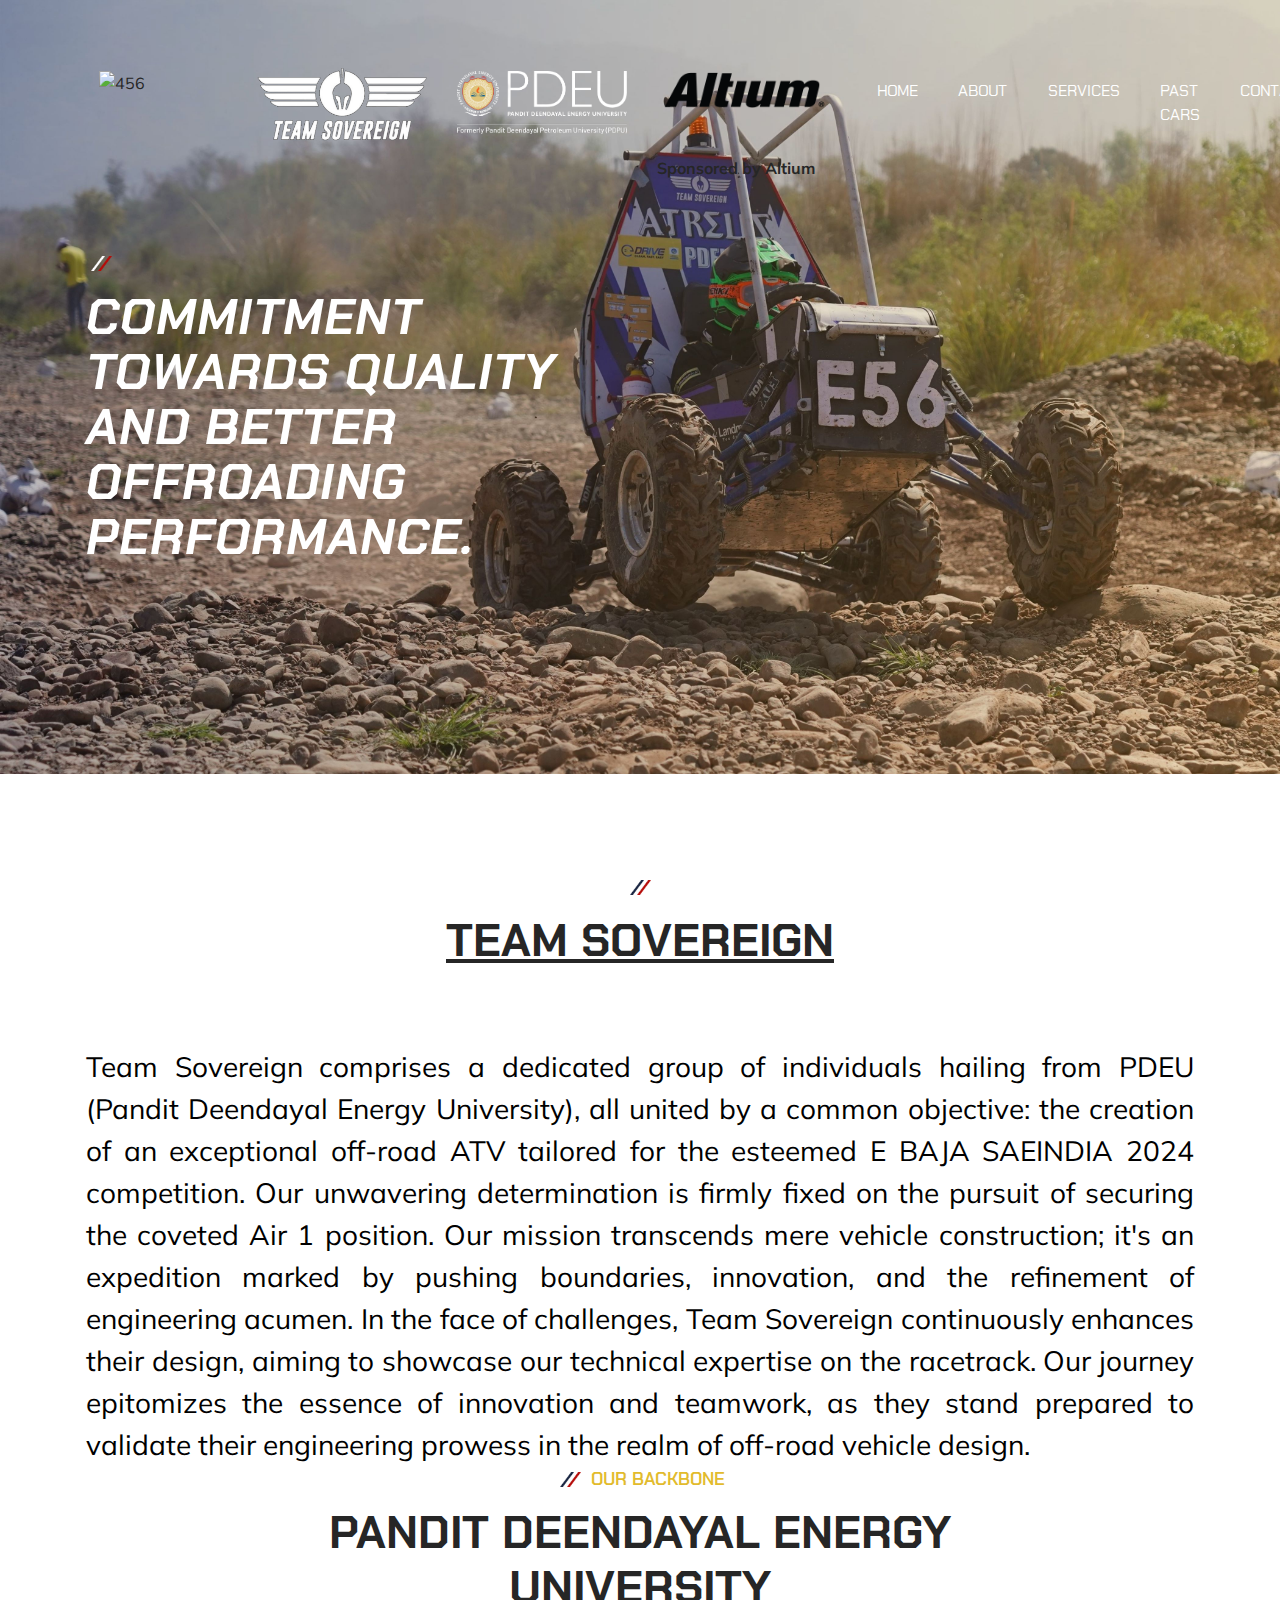
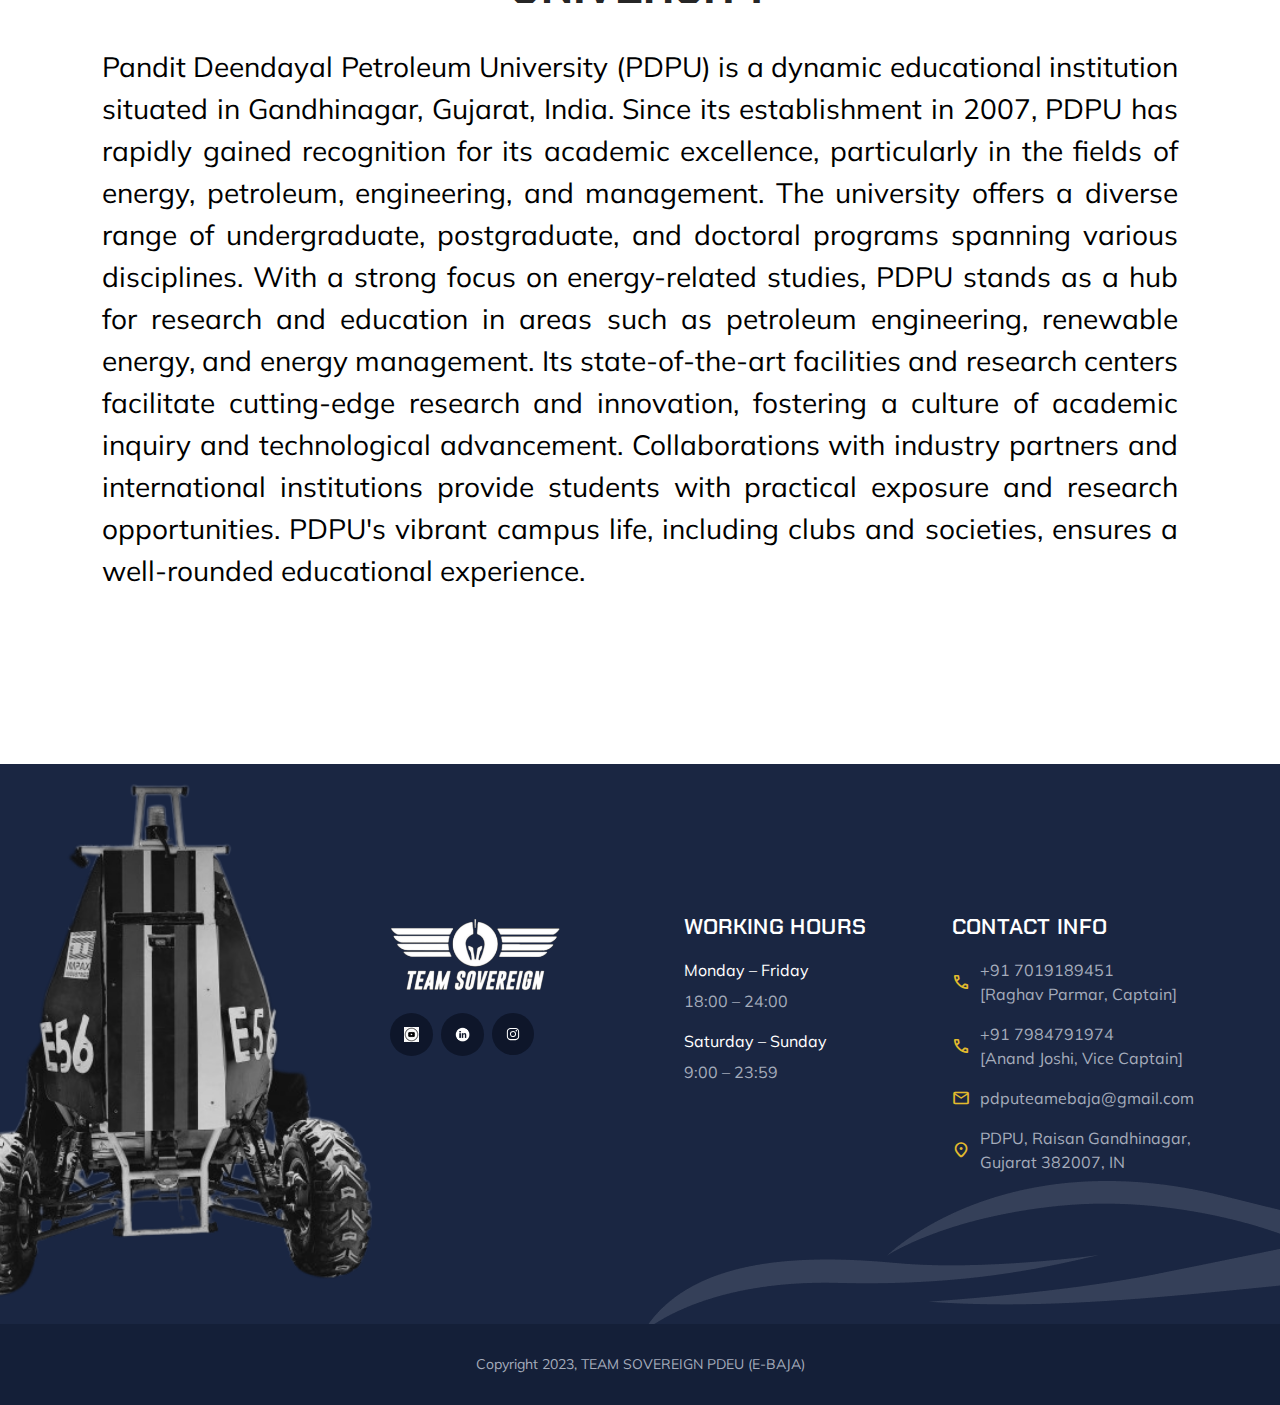
==== commit 3dafb03d: "Update about.html" ====
--- a/about.html
+++ b/about.html
@@ -65,6 +65,14 @@
       <a href="https://www.pdpu.ac.in/" class="logo">
         <img src="PDEU Logo 2021 (2) white.png" width="128" height="63" alt="456">
       </a>
+       <a href="https://www.pdpu.ac.in/" class="logo">
+       <img src="Altium_Logo_BLK.png" alt="New Image" width="170" height="96">
+    <p style="font-size: 16px; font-weight: bold;">Sponsored by Altium</p>
+      </a>
+     
+   
+
+
 
       <nav class="navbar" data-navbar>
         <ul class="navbar-list">
